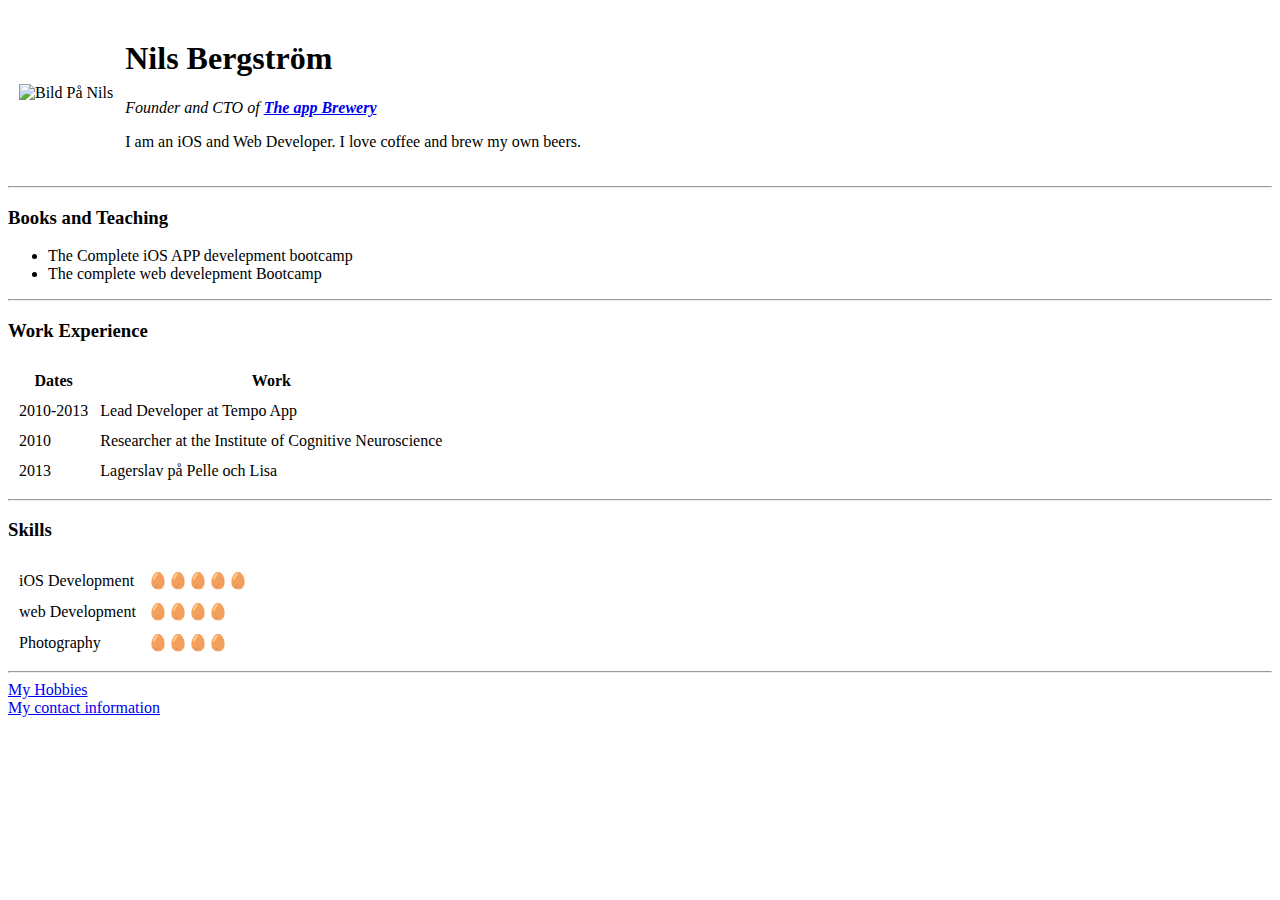
==== index.html @ 056bd604 "Added initial CV website Files" ====
<!DOCTYPE html>
<html lang="en" dir="ltr">

<head>
  <meta charset="utf-8">
  <title>Nils Personal Site</title>
</head>

<body>
  <table cellspacing="10">
    <tr>
      <td> <img src="https://pbs.twimg.com/profile_images/722100470295183362/WyAx3r3O_400x400.jpg" alt="Bild På Nils"></td>
      <td>
        <h1>Nils Bergström</h1>
        <p>
          <em>Founder and CTO of <strong><a href="https://www.appbrewery.co/">The app Brewery</a></strong></em>
        </p>
        <p>
          I am an iOS and Web Developer. I love coffee and brew my own beers.
        </p>
      </td>
    </tr>
  </table>

  <hr>
  <h3>Books and Teaching</h3>
  <ul>
    <li>The Complete iOS APP develepment bootcamp</li>
    <li>The complete web develepment Bootcamp</li>
  </ul>
<hr>
  <h3>Work Experience</h3>

  <table cellspacing="10">
    <thead>
      <tr>
        <th>Dates</th>
        <th>Work</th>
      </tr>
    </thead>
    <tbody>

    </tbody>
    <tfoot>

    </tfoot>
    <tr>
      <td>2010-2013</td>
      <td>Lead Developer at Tempo App</td>
    </tr>
    <tr>
      <td>2010</td>
      <td>Researcher at the Institute of Cognitive Neuroscience</td>
    </tr>
    <tr>
      <td>2013</td>
      <td>Lagerslav på Pelle och Lisa</td>
    </tr>
  </table>
  <table>
<hr>
    <h3>Skills</h3>
    <table cellspacing="10">
      <tr>
        <td>iOS Development</td>
        <td>🥚🥚🥚🥚🥚</td>
      </tr>
      <tr>
        <td>web Development</td>
        <td>🥚🥚🥚🥚</td>
      </tr>
      <tr>
        <td>Photography</td>
        <td>🥚🥚🥚🥚</td>
      </tr>
    </table>

    <hr>

    <a href="hobbies.html">My Hobbies</a>

    <br>
    <a href="contact.html">My contact information</a>
</body>

</html>
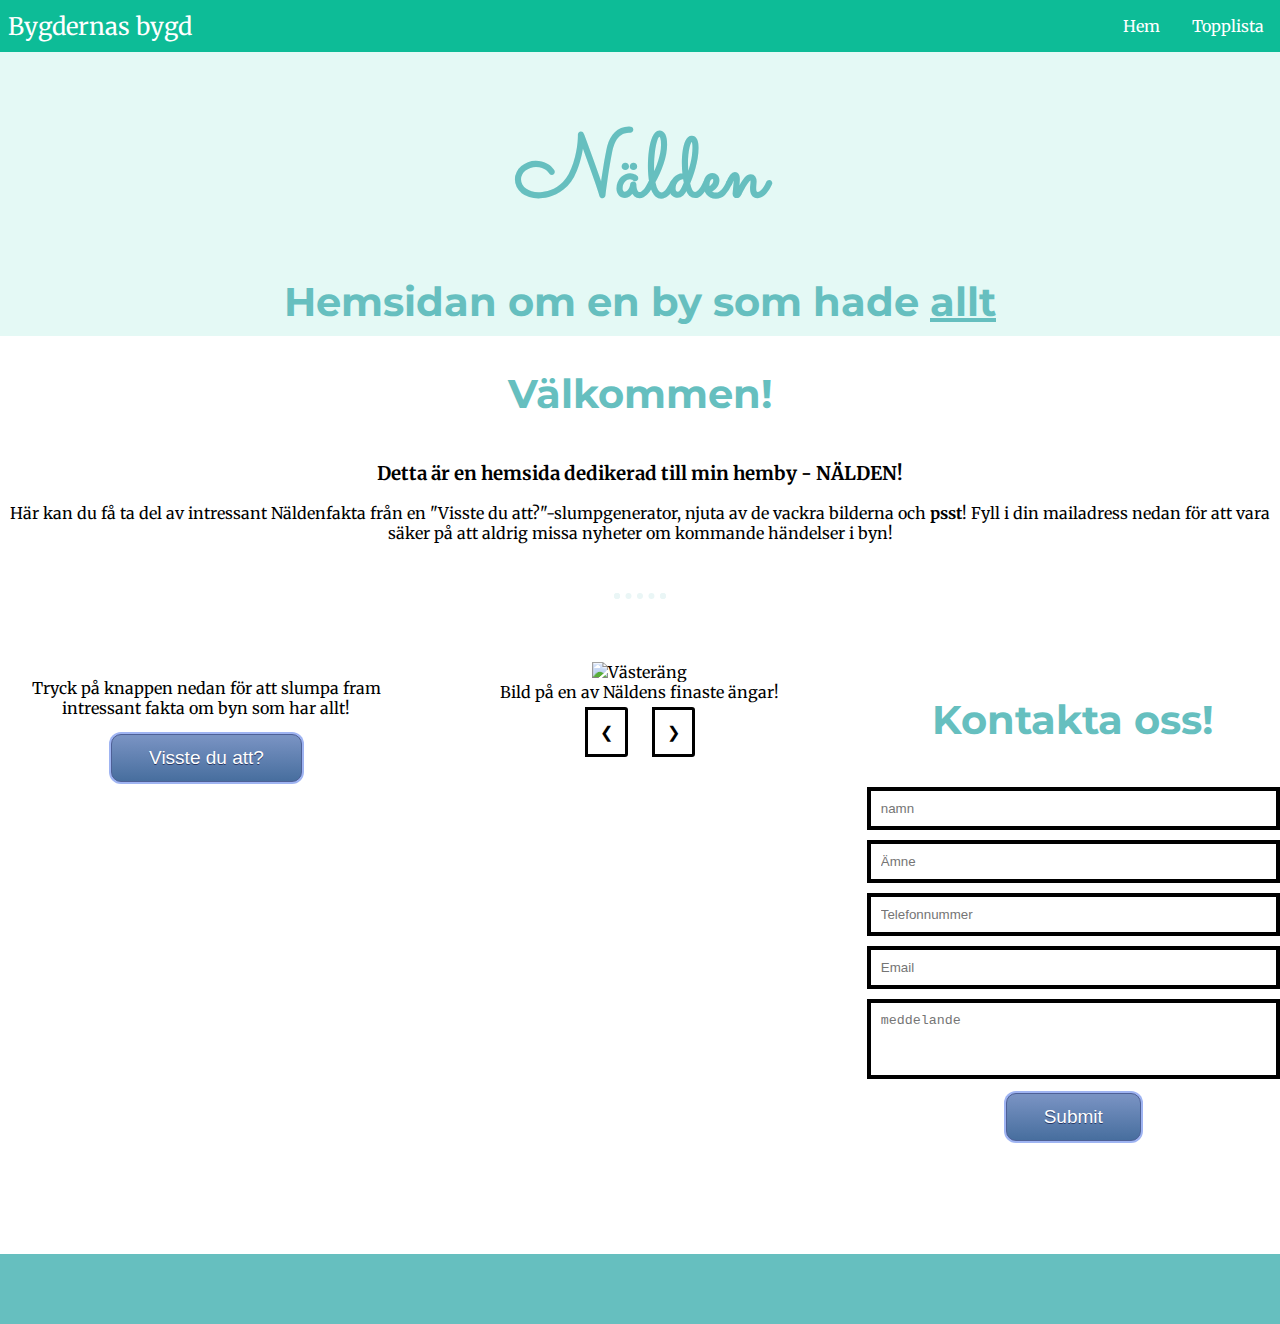
==== commit b8293339: "Add files via upload" ====
--- a/index.html
+++ b/index.html
@@ -1,86 +1,132 @@
 <!DOCTYPE html>
-<html lang="en" dir="ltr">
-
+<html lang="sv">
 <head>
-  <meta charset="utf-8">
-  <title>Nils Personal Site</title>
+    <meta charset="UTF-8">
+    <title>Nälden</title>
+    <link rel="stylesheet" href="styles.css">
+    <script src="js.js" defer="true"></script>
+    <link href="https://fonts.googleapis.com/css2?family=Merriweather:wght@300&family=Montserrat:wght@100&family=Sacramento&display=swap" rel="stylesheet">
 </head>
 
 <body>
-  <table cellspacing="10">
-    <tr>
-      <td> <img src="https://pbs.twimg.com/profile_images/722100470295183362/WyAx3r3O_400x400.jpg" alt="Bild På Nils"></td>
-      <td>
-        <h1>Nils Bergström</h1>
-        <p>
-          <em>Founder and CTO of <strong><a href="https://www.appbrewery.co/">The app Brewery</a></strong></em>
-        </p>
-        <p>
-          I am an iOS and Web Developer. I love coffee and brew my own beers.
-        </p>
-      </td>
-    </tr>
-  </table>
+    <nav class="navbar">
+        <div class="brand-title">Bygdernas bygd</div>
+        <a href="#" class="toggle-button">
+            <span class="bar"></span>
+            <span class="bar"></span>
+            <span class="bar"></span>
 
-  <hr>
-  <h3>Books and Teaching</h3>
-  <ul>
-    <li>The Complete iOS APP develepment bootcamp</li>
-    <li>The complete web develepment Bootcamp</li>
-  </ul>
-<hr>
-  <h3>Work Experience</h3>
+        </a>
+        <div class="navbar-links">
+            <ul>
+                <li>
+                    <a href="index.html">Hem</a>
+                </li>
+                <li>
+                    <a href="topplista.html">Topplista</a>
+                </li>
 
-  <table cellspacing="10">
-    <thead>
-      <tr>
-        <th>Dates</th>
-        <th>Work</th>
-      </tr>
-    </thead>
-    <tbody>
+                
+            </ul>
+        </div>
+    </nav>
+    <header class="header">
 
-    </tbody>
-    <tfoot>
+        <h1>Nälden</h1>
+        <h2>Hemsidan om en by som hade <u>allt</u></h2>
+    </header>
 
-    </tfoot>
-    <tr>
-      <td>2010-2013</td>
-      <td>Lead Developer at Tempo App</td>
-    </tr>
-    <tr>
-      <td>2010</td>
-      <td>Researcher at the Institute of Cognitive Neuroscience</td>
-    </tr>
-    <tr>
-      <td>2013</td>
-      <td>Lagerslav på Pelle och Lisa</td>
-    </tr>
-  </table>
-  <table>
-<hr>
-    <h3>Skills</h3>
-    <table cellspacing="10">
-      <tr>
-        <td>iOS Development</td>
-        <td>🥚🥚🥚🥚🥚</td>
-      </tr>
-      <tr>
-        <td>web Development</td>
-        <td>🥚🥚🥚🥚</td>
-      </tr>
-      <tr>
-        <td>Photography</td>
-        <td>🥚🥚🥚🥚</td>
-      </tr>
-    </table>
+    <div class="middle-container">
 
-    <hr>
+        <h2>Välkommen!</h2>
 
-    <a href="hobbies.html">My Hobbies</a>
+        <h3>Detta är en hemsida dedikerad till min hemby - NÄLDEN! </h3>
 
-    <br>
-    <a href="contact.html">My contact information</a>
-</body>
+        <p>Här kan du få ta del av intressant Näldenfakta från en "Visste du att?"-slumpgenerator, njuta av de vackra bilderna och <b>psst</b>! Fyll i din mailadress nedan för att vara säker på att aldrig missa nyheter om kommande händelser i byn! </p>
+        <hr>
 
-</html>
+    </div>
+    <div class="section group">
+        <div class="column span_1_of_3">
+            <p> Tryck på knappen nedan för att slumpa fram intressant fakta om byn som har allt!</p>
+            <div id="Factdisplay"></div>
+
+            <form>
+
+                <input class="btn" type="button" value="Visste du att?" onclick="funfact()" />
+            </form>
+            <p id="factdisplay"></p>
+        </div>
+        <div class="column span_1_of_3">
+            <div class="slideshow-container">
+                <div class="mySlides fade">
+                    <img src="Bilder/Vasterang2.jpeg" style="width:100%" alt="Västeräng">
+                    <div class="text">Bild på en av Näldens finaste ängar!</div>
+                </div>
+
+                <div class="mySlides">
+                    <img src="Bilder/Flygfoto2.jpeg" style="width:100%" alt="Flygfoto över Nälden">
+                    <div class="text">Flygfoto över Nälden. Modell: äldre.</div>
+                </div>
+
+                <div class="mySlides">
+                    <img src="Bilder/Dansgalan2.jpeg" style="width:100%" alt="Bild på 3 dansentusiaster">
+                    <div class="text">Undertecknad på Näldens Dansgala 2018</div>
+                </div>
+
+                <div class="mySlides">
+                    <img src="Bilder/vinterbild.jpg" style="width:100%" alt="Bild på Faxån">
+                    <div class="text">Genom Nälden rinner den vackra Faxån</div>
+                </div>
+
+                <div class="mySlides">
+                    <img src="Bilder/Skatten.jpeg" style="width:100%" alt="Bild på Nälden med regnbåge">
+                    <div class="text">Vid regnbågens slut finns... NÄLDEN</div>
+                </div>
+
+
+            </div>
+            <br>
+
+            <a class="prev" onclick="plusSlides(-1)">&#10094;</a>
+            <a class="next" onclick="plusSlides(1)">&#10095;</a>
+        </div>
+        <div class="column span_1_of_3">
+       <div class="wrapper">
+  <h2>Kontakta oss!</h2>
+  <div id="error_message">
+     
+  </div>
+  <form action="" id="myform" onsubmit = "return validate();">
+    <div class="input_field">
+        <input type="text" placeholder="namn" id="name">
+    </div>
+    <div class="input_field">
+        <input type="text" placeholder="Ämne" id="subject">
+    </div>
+    <div class="input_field">
+        <input type="text" placeholder="Telefonnummer" id="phone">
+    </div>
+    <div class="input_field">
+        <input type="text" placeholder="Email" id="email">
+    </div>
+    <div class="input_field">
+        <textarea placeholder="meddelande" id="message"></textarea>
+    </div>
+    <div>
+        <input type="submit" class="btn">
+    </div>
+  </form>
+</div>
+
+
+
+        </div>
+        </div>
+        <div>
+       <footer class="footer">
+        
+       </footer>
+       </div>
+        
+</body></html>--- a/styles.css
+++ b/styles.css
@@ -0,0 +1,328 @@
+* {
+    box-sizing: border-box;
+}
+
+body {
+    margin: 0;
+    padding: 0;
+    text-align: center;
+    font-family: 'Merriweather', serif;
+}
+
+header {
+    background-color: #E4F9F5;
+    position: relative;
+    padding-top: 10px;
+}
+
+
+footer {
+    position: fixed-bottom;
+    bottom: 0;
+    background-color: #66BFBF;
+    padding: 50px 0 20px;
+    width: 100%;
+    height: 40px;
+    
+}
+
+
+
+h1 {
+    font-family: 'Sacramento', cursive;
+    margin: 50px auto 0 auto;
+    font-size: 5.625rem;
+    color: #66BFBF;
+}
+
+
+
+h2 {
+    font-family: 'Montserrat', sans-serif;
+    font-size: 2.5rem;
+    color: #66BFBF;
+    font-weight: bold;
+    padding-bottom: 10px;
+}
+
+
+hr {
+    border: dotted #EAF6F6 6px;
+    border-bottom: none;
+    width: 4%;
+    margin: 50px auto;
+}
+.copyright {
+  color: #EAF6F6;
+  font-size: 0.75rem;
+  padding: 20px 0;
+}
+
+
+
+.section {
+    clear: both;
+    padding: 0px;
+    margin: 0px;
+    margin-bottom: 100px;
+}
+
+#factdisplay {
+    font-family: cursive;
+}
+
+.mySlides {
+    display: none;
+}
+
+.prev,
+.next {
+    cursor: pointer;
+    margin: 10px;
+    padding: 12px;
+    color: black;
+    transition: 0.6s ease;
+    border-radius: 0 3px 3px 0;
+    user-select: none;
+    border-style: solid;
+}
+
+
+.prev:hover,
+.next:hover {
+    background-color: darkslategrey;
+}
+
+
+
+.numbertext {
+    color: #f2f2f2;
+    font-size: 12px;
+    padding: 8px 12px;
+    position: absolute;
+    top: 0;
+}
+
+.column {
+    display: block;
+    float: left;
+    margin: 1% 0 1% 1.6%;
+
+
+}
+
+.column:first-child {
+    margin-left: 0;
+}
+
+
+.group:before,
+.group:after {
+    content: "";
+    display: table;
+}
+
+.group:after {
+    clear: both;
+}
+
+.group {
+    zoom: 1;
+}
+
+.span_3_of_3 {
+    width: 100%;
+}
+
+.span_2_of_3 {
+    width: 66.13%;
+}
+
+.span_1_of_3 {
+    width: 32.26%;
+}
+
+
+.btn {
+    box-shadow: 0px 0px 0px 2px #9fb4f2;
+    background: linear-gradient(to bottom, #7892c2 5%, #476e9e 100%);
+    background-color: #7892c2;
+    border-radius: 10px;
+    border: 1px solid #4e6096;
+    display: inline-block;
+    cursor: pointer;
+    color: #ffffff;
+    font-family: Arial;
+    font-size: 19px;
+    padding: 12px 37px;
+    text-decoration: none;
+    text-shadow: 0px 1px 0px #283966;
+
+}
+
+.btn:hover {
+    background: linear-gradient(to bottom, #476e9e 5%, #7892c2 100%);
+    background-color: #476e9e;
+}
+
+.btn:active {
+    position: relative;
+    top: 1px;
+}
+
+.btn1 {
+
+
+
+    border-radius: 10px;
+    border: 1px none #4e6096;
+    display: inline-block;
+    cursor: pointer;
+    color: #ffffff;
+    font-family: Arial;
+    font-size: 19px;
+    padding: 12px 37px;
+    text-decoration: none;
+    text-shadow: 0px 1px 0px #283966;
+
+}
+
+
+.wrapper .input_field{
+  margin-bottom: 10px;
+}
+
+.wrapper .input_field input[type="text"],
+.wrapper textarea{
+  border: 4px solid black;
+  width: 100%;
+  padding: 10px;
+}
+
+.wrapper textarea{
+  resize: none;
+  height: 80px;
+}
+
+
+
+#error_message{
+  margin-bottom: 20px;
+  background: #fe8b8e;
+  padding: 0px;
+  text-align: center;
+  font-size: 14px;
+  transition: all 0.5s ease;
+}
+
+
+
+
+.navbar {
+    display: flex;
+    justify-content: space-between;
+    align-items: center;
+    background-color: #0DBC97;
+    color: white;
+
+}
+
+.brand-title {
+    font-size: 1.5rem;
+    margin: 0.5rem;
+
+}
+
+.navbar-links ul {
+    margin: 0;
+    padding: 0;
+    display: flex;
+
+}
+
+.navbar-links li {
+    list-style: none;
+
+}
+
+.navbar-links li a {
+    text-decoration: none;
+    color: white;
+    padding: 1rem;
+    display: block;
+}
+
+.navbar-links li:hover {
+    background-color: #555;
+}
+
+
+.toggle-button {
+    position: absolute;
+    top: .75rem;
+    right: 1rem;
+    display: none;
+    flex-direction: column;
+    justify-content: space-between;
+    width: 30px;
+    height: 21px;
+
+}
+
+.toggle-button .bar {
+    height: 3px;
+    width: 100%;
+    background-color: white;
+    border-radius: 10px;
+
+}
+
+@media only screen and (max-width: 700px) {
+    .toggle-button {
+        display: flex
+    }
+
+    .navbar-links {
+        display: none;
+        width: 100%
+    }
+
+    .navbar {
+        flex-direction: column;
+        align-items: flex-start;
+    }
+
+    .navbar-links ul {
+        width: 100%;
+        flex-direction: column;
+    }
+
+    .navbar-links li {
+        text-align: center;
+    }
+
+    .navbar-links li a {
+        padding: 0.5rem 1rem;
+    }
+
+    .navbar-links.active {
+        display: flex;
+    }
+
+
+
+
+    .col {
+        margin: 1% 0 1% 0%;
+    }
+
+    .span_3_of_3,
+    .span_2_of_3,
+    .span_1_of_3 {
+        width: 100%;
+    }
+
+
+
+
+}
